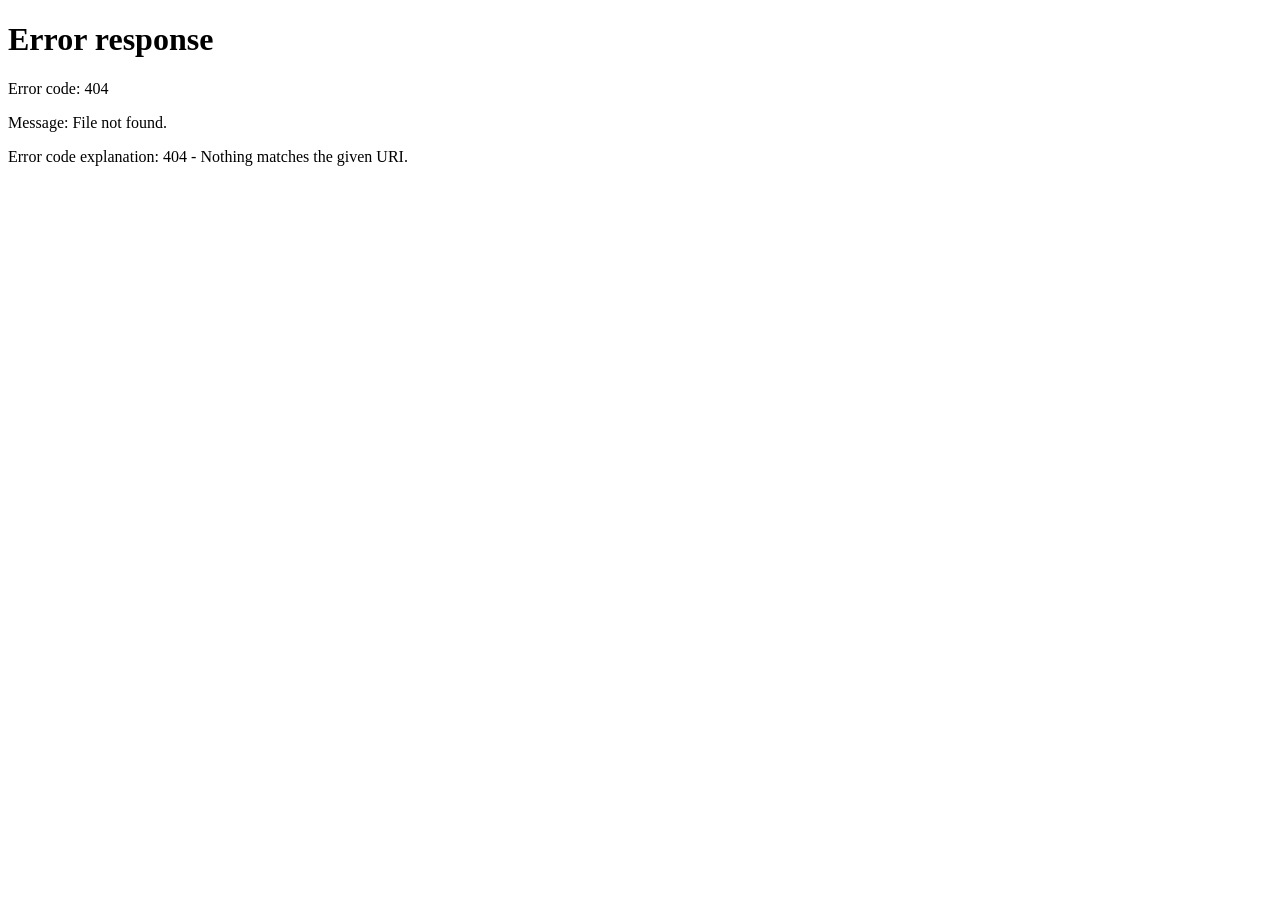
==== index.html @ a119b360 "Initial commit." ====
<!DOCTYPE html>
<html lang="en">
  <head>
    <meta charset="UTF-8" />
    <meta
      name="viewport"
      content="width=device-width, initial-scale=1.0"
    />
    <meta
      http-equiv="refresh"
      content="0;url=pages/characters.html"
    />
    <title>Rick and Morty Explorer</title>
  </head>
  <body>
    <p>Redirecting to <a href="pages/characters.html">Characters page</a>...</p>
  </body>
</html>
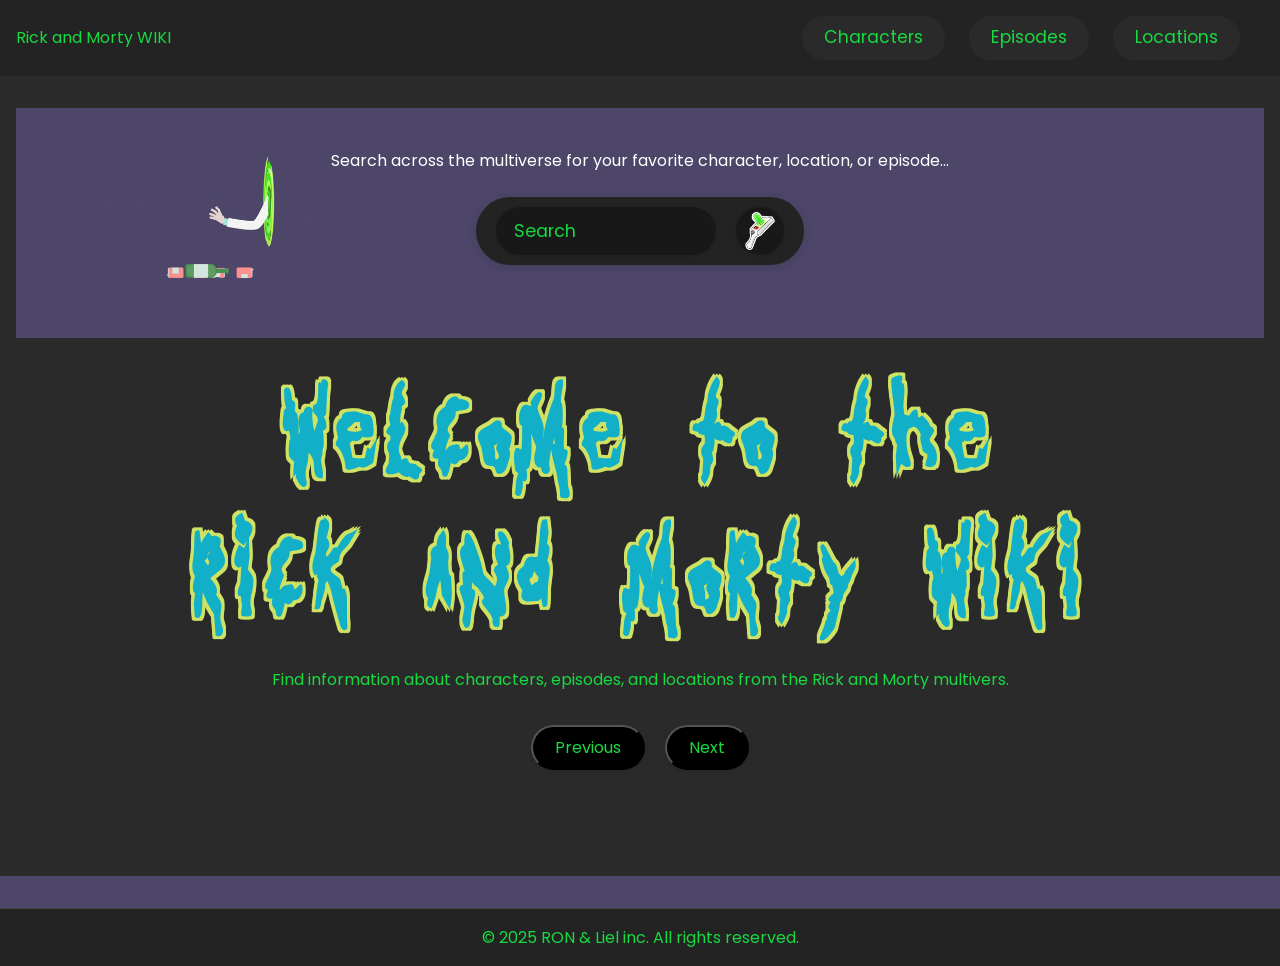
==== commit 837b7ceb: "Char list and css." ====
--- a/index.html
+++ b/index.html
@@ -2,14 +2,8 @@
 <html lang="en">
   <head>
     <meta charset="UTF-8" />
-    <meta
-      name="viewport"
-      content="width=device-width, initial-scale=1.0"
-    />
-    <meta
-      http-equiv="refresh"
-      content="0;url=pages/characters.html"
-    />
+    <meta name="viewport" content="width=device-width, initial-scale=1.0" />
+    <meta http-equiv="refresh" content="0;url=pages/characters.html" />
     <title>Rick and Morty Explorer</title>
   </head>
   <body>
